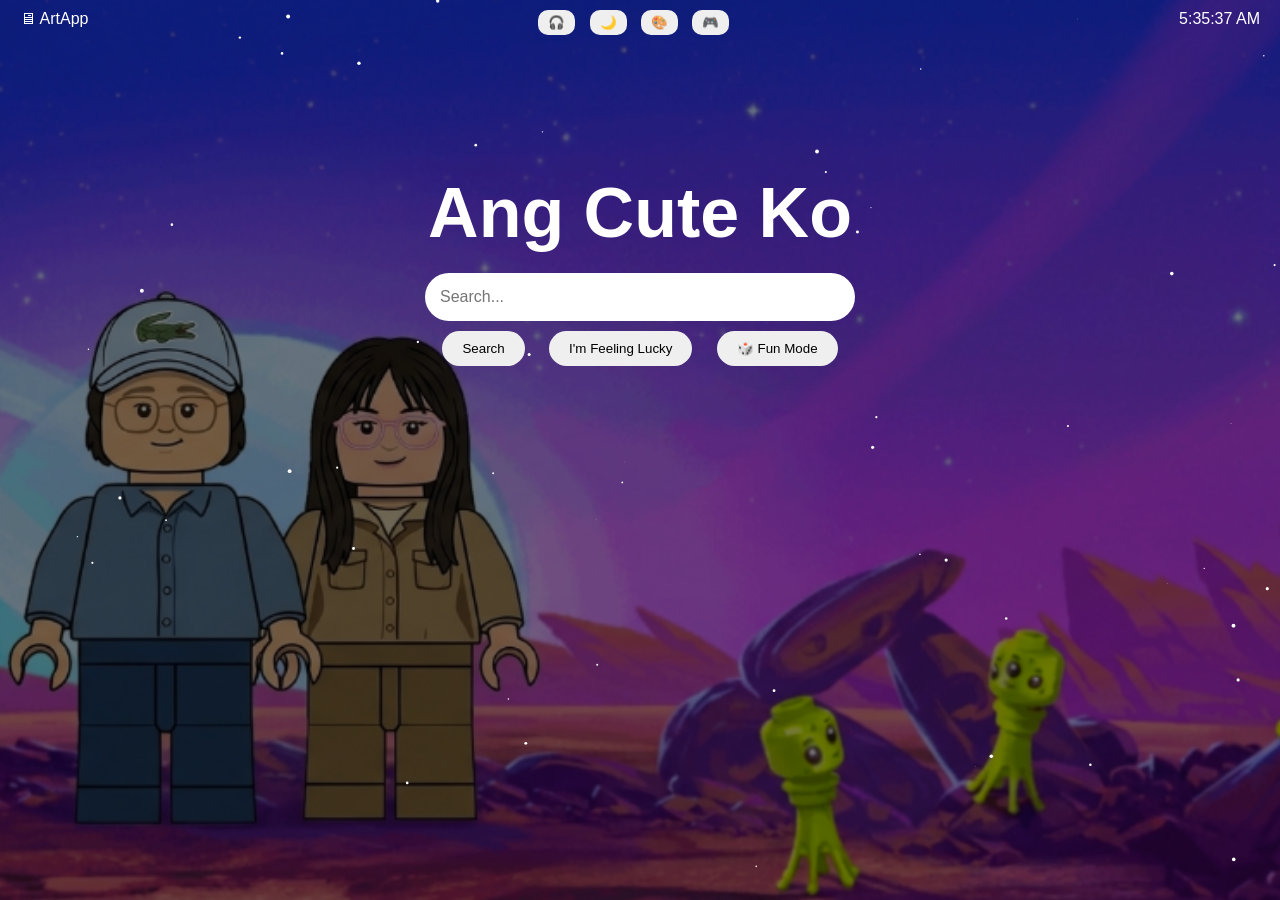
==== index.html @ 76ac8279 "Rename artapp.html to index.html" ====
<!DOCTYPE html>
<html lang="en">
<head>
<meta charset="UTF-8">
<title>draft</title>

<!-- LINK TO YOUR CSS FILE -->
<link rel="stylesheet" href="artapp.css">
</head>

<body>

<!-- =========================
     🖥 FAKE OS TOP BAR
     - Contains controls (music, moon, splash, game)
     - Clock on the right
========================= -->
<div class="top-bar">

    <span>🖥 ArtApp</span>

    <div class="controls">

        <!-- 🎧 MUSIC TOGGLE BUTTON -->
        <button onclick="toggleMusic(); playClick();">🎧</button>

        <!-- 🌙 MOON ANIMATION -->
        <button onclick="spawnMoon(); playClick();">🌙</button>

        <!-- 🎨 SPLASH EFFECT -->
        <button onclick="paintSplash(); playClick();">🎨</button>

        <!-- 🎮 MINI GAME OPEN -->
        <button onclick="openMiniGame(); playClick();">🎮</button>

    </div>

    <!-- 🕒 REAL TIME CLOCK -->
    <div id="clock"></div>

</div>

<!-- =========================
     🔍 MAIN SEARCH UI
========================= -->
<div class="main">

    <h1 class="logo">Ang Cute Ko</h1>

    <!-- SEARCH INPUT BOX -->
    <div class="search-box">

        <!-- 
        👉 USER TYPES HERE
        - Enter key triggers search
        -->
        <input 
            type="text"
            id="searchInput"
            placeholder="Search..."
            onkeydown="handleKey(event)"
            autocomplete="off"
        >

        <!-- (optional) future autocomplete suggestions -->
        <div id="suggestions" class="suggestions"></div>

    </div>

    <!-- BUTTON ACTIONS -->
    <div class="buttons">

        <!-- 🔍 NORMAL SEARCH -->
        <button onclick="redirectToGame(); playClick();">Search</button>

        <!-- 🍀 RANDOM FUN REDIRECT -->
        <button onclick="feelingLucky(); playClick();">I'm Feeling Lucky</button>

        <!-- 🎲 RANDOM YOUTUBE MODE -->
        <button onclick="randomRedirect(); playClick();">🎲 Fun Mode</button>

    </div>

    <!-- ❌ ERROR MESSAGE DISPLAY -->
    <p id="errorMessage"></p>

</div>

<!-- =========================
     🎮 MINI GAME WINDOW (FAKE OS APP)
========================= -->
<div id="miniGameWindow" class="window hidden">

    <!-- GAME TITLE -->
    <h2>Mini Click Game</h2>

    <!-- ⏱ TIMER DISPLAY -->
    <p id="timer">Time: 10</p>

    <p>Click the circle!</p>

    <!-- 🎯 CLICK TARGET -->
    <div id="circle" onclick="scorePoint()"></div>

    <!-- 🧮 SCORE DISPLAY -->
    <p>Score: <span id="score">0</span></p>

    <!-- CLOSE GAME -->
    <button onclick="closeMiniGame()">Close</button>

</div>

<!-- =========================
     🎵 AUDIO FILES
========================= -->

<!-- BACKGROUND MUSIC -->
<audio id="bgMusic" loop>
    <source src="music.mp3">
</audio>

<!-- CLICK SOUND EFFECT -->
<audio id="clickSound">
    <source src="click.mp3">
</audio>

<!-- =========================
     ✨ PARTICLE CANVAS BACKGROUND
========================= -->
<canvas id="particles"></canvas>

<script>

/* =========================
   🔗 LINKS SECTION
========================= */

// 🎲 Fun Mode → YouTube video
const funModeLink =
"https://youtu.be/xbviQHhU1rA?si=FZhWVO_vKgt5JZBC";

// 🍀 Lucky Mode → YouTube video
const luckyLink =
"https://www.youtube.com/watch?v=QSGVmMXll1g";

/* =========================
   🎯 GAME SETTINGS
========================= */

// 👉 NORMAL SEARCH KEYWORDS
const keywords = ["mygame", "lin game", "cute game"];

// 👉 PLACEHOLDER FOR YOUR REAL GAME LINK
// ⚠️ PUT YOUR GAME LINK HERE LATER
const gameLink = "https://www.lipsum.com/";

// 👉 SECRET PHRASE TRIGGER (case-insensitive handled below)
const secretPhrase = "memories in legoland";


/* =========================
   🔊 CLICK SOUND FUNCTION
========================= */
function playClick(){
    document.getElementById("clickSound").play();
}


/* =========================
   🎧 MUSIC TOGGLE
========================= */
function toggleMusic(){
    const music = document.getElementById("bgMusic");

    if(music.paused){
        music.play();
    } else {
        music.pause();
    }
}


/* =========================
   🌙 MOON ANIMATION (CENTER POP)
========================= */
function spawnMoon(){

    const moon = document.createElement("div");

    // CSS handles animation
    moon.className = "moon-center";

    document.body.appendChild(moon);

    // remove after animation ends
    setTimeout(()=>moon.remove(),4000);
}


/* =========================
   🎨 SPLASH EFFECT
========================= */
function paintSplash(){

    const splash = document.createElement("div");

    splash.className = "paint";

    // random color splash
    splash.style.background = `hsl(${Math.random()*360},100%,50%)`;

    document.body.appendChild(splash);

    setTimeout(()=>splash.remove(),1200);
}


/* =========================
   🔍 SEARCH FUNCTION
========================= */
function redirectToGame(){

    const input = document.getElementById("searchInput");
    const value = input.value.toLowerCase();

    // 🔥 SECRET GAME TRIGGER
    if(value === secretPhrase){
        window.location.href = gameLink;
        return;
    }

    // normal keyword match
    if(keywords.includes(value)){
        window.location.href = gameLink;
    } else {
        document.getElementById("errorMessage").innerText =
        "Game not found.";
    }
}


/* =========================
   ⌨️ ENTER KEY SUPPORT
========================= */
function handleKey(e){
    if(e.key === "Enter"){
        redirectToGame();
    }
}


/* =========================
   🎲 FUN MODE (RANDOM VIDEO)
========================= */
function randomRedirect(){
    window.location.href = funModeLink;
}


/* =========================
   🍀 FEELING LUCKY
========================= */
function feelingLucky(){
    window.location.href = luckyLink;
}


/* =========================
   🎮 MINI GAME SYSTEM
========================= */

// game state variables
let score = 0;
let timeLeft = 10;
let timerInterval;


/* OPEN MINI GAME */
function openMiniGame(){

    document.getElementById("miniGameWindow")
    .classList.remove("hidden");

    // reset values
    score = 0;
    timeLeft = 10;

    document.getElementById("score").innerText = score;
    document.getElementById("timer").innerText = "Time: 10";

    startTimer();
}


/* CLOSE MINI GAME */
function closeMiniGame(){

    document.getElementById("miniGameWindow")
    .classList.add("hidden");

    clearInterval(timerInterval);
}


/* SCORE CLICK */
function scorePoint(){

    if(timeLeft > 0){
        score++;
        document.getElementById("score").innerText = score;
    }
}


/* TIMER SYSTEM */
function startTimer(){

    clearInterval(timerInterval);

    timerInterval = setInterval(()=>{

        timeLeft--;

        document.getElementById("timer")
        .innerText = "Time: " + timeLeft;

        if(timeLeft <= 0){

            clearInterval(timerInterval);

            alert("Game Over! Score: " + score);
        }

    },1000);
}


/* =========================
   🕒 CLOCK SYSTEM
========================= */
setInterval(()=>{

    document.getElementById("clock")
    .innerText = new Date().toLocaleTimeString();

},1000);


/* =========================
   ✨ PARTICLES BACKGROUND
========================= */
const canvas = document.getElementById("particles");
const ctx = canvas.getContext("2d");

canvas.width = window.innerWidth;
canvas.height = window.innerHeight;

let particles = [];

for(let i=0;i<60;i++){
    particles.push({
        x:Math.random()*canvas.width,
        y:Math.random()*canvas.height,
        r:Math.random()*2
    });
}

function animate(){

    ctx.clearRect(0,0,canvas.width,canvas.height);

    particles.forEach(p=>{

        p.y += 0.5;

        if(p.y > canvas.height) p.y = 0;

        ctx.beginPath();
        ctx.arc(p.x,p.y,p.r,0,Math.PI*2);
        ctx.fillStyle = "white";
        ctx.fill();
    });

    requestAnimationFrame(animate);
}

animate();

</script>

</body>
</html>
---- artapp.css ----
/* ROOT COLORS */
:root{
    --accent:#ffffff;
}

/* RESET */
body{
    margin:0;
    font-family:Arial, sans-serif;
    color:white;
    overflow:hidden;

    /* 🌄 YOUR BACKGROUND IMAGE */
    background: url("image.png") no-repeat center center fixed;
    background-size: cover;
}

/* 🌙 LIGHT MODE */
body.light-mode{
    color:black;
    background: url("image.png") no-repeat center center fixed;
    background-size: cover;
}

/* 🌑 DARK OVERLAY (makes text readable) */
body::before{
    content:"";
    position:fixed;
    top:0;
    left:0;
    width:100%;
    height:100%;
    background:rgba(0,0,0,0.5);
    z-index:0;
}

/* ✨ PARTICLES CANVAS */
#particles{
    position:fixed;
    top:0;
    left:0;
    width:100%;
    height:100%;
    z-index:1; /* ABOVE background, BELOW content */
    pointer-events:none;
}

/* TOP BAR */
.top-bar{
    position:relative;
    z-index:2;
    display:flex;
    justify-content:space-between;
    padding:10px 20px;
}

/* CONTROL BUTTONS */
.controls button{
    margin:0 5px;
    padding:5px 10px;
    border-radius:10px;
    border:none;
    cursor:pointer;
    transition:0.3s;
}

.controls button:hover{
    transform:scale(1.1);
}

/* MAIN CONTENT */
.main{
    position:relative;
    z-index:2;
    text-align:center;
    margin-top:10%;
}

/* LOGO */
.logo{
    font-size:70px;
    margin-bottom:20px;
}

/* SEARCH INPUT */
input{
    width:400px;
    padding:15px;
    border-radius:30px;
    border:none;
    outline:none;
    font-size:16px;

    transition:0.3s;
}

input:focus{
    box-shadow:0 0 10px white;
}

/* BUTTONS */
button{
    margin:10px;
    padding:10px 20px;
    border-radius:20px;
    border:none;
    cursor:pointer;
    transition:0.3s;
}

button:hover{
    transform:scale(1.1);
}

/* SUGGESTIONS DROPDOWN */
.suggestions{
    position:absolute;
    left:50%;
    transform:translateX(-50%);
    background:white;
    color:black;
    width:400px;
    border-radius:10px;
    margin-top:5px;
    overflow:hidden;
}

.suggestions div{
    padding:10px;
    cursor:pointer;
}

.suggestions div:hover{
    background:#ddd;
}

/* ERROR MESSAGE */
#errorMessage{
    color:red;
    margin-top:10px;
}

/* SHAKE ANIMATION */
.shake{
    animation:shake 0.3s;
}

@keyframes shake{
    0%{transform:translateX(0);}
    25%{transform:translateX(-5px);}
    50%{transform:translateX(5px);}
    75%{transform:translateX(-5px);}
    100%{transform:translateX(0);}
}

/* 🎉 CONFETTI */
.confetti{
    position:fixed;
    top:0;
    width:6px;
    height:12px;
    z-index:3;
    animation:fall 2s linear;
}

@keyframes fall{
    to{transform:translateY(100vh);}
}

/* FOOTER */
.footer{
    position:fixed;
    bottom:0;
    width:100%;
    text-align:center;
    padding:10px;
    font-size:12px;
    z-index:2;
}

/* 🎧 MUSIC PULSE */
.music-pulse{
    position:fixed;
    top:50%;
    left:50%;
    width:200px;
    height:200px;
    border-radius:50%;
    background:rgba(255,255,255,0.2);
    transform:translate(-50%,-50%);
    animation:pulse 1.5s;
    z-index:3;
}

@keyframes pulse{
    from{transform:translate(-50%,-50%) scale(0);}
    to{transform:translate(-50%,-50%) scale(2);opacity:0;}
}

/* 🌙 MOON */
.moon{
    position:fixed;
    bottom:0;
    right:20px;
    width:100px;
    height:100px;
    background:radial-gradient(circle,#fff,#ccc);
    border-radius:50%;
    animation:rise 4s linear;
    z-index:3;
}

@keyframes rise{
    from{bottom:0;}
    to{bottom:80vh;opacity:0;}
}

/* 🎨 PAINT SPLASH */
.paint{
    position:fixed;
    width:200px;
    height:200px;
    border-radius:50%;
    top:50%;
    left:50%;
    transform:translate(-50%,-50%) scale(0);
    animation:splash 1s ease-out;
    z-index:3;
}

@keyframes splash{
    to{
        transform:translate(-50%,-50%) scale(5);
        opacity:0;
    }
}

/* 🌙 CENTER MOON */
.moon-center{
    position:fixed;
    top:50%;
    left:50%;
    width:120px;
    height:120px;
    border-radius:50%;
    background:radial-gradient(circle,#fff,#ccc);
    transform:translate(-50%,-50%);
    animation:moonRise 2s ease-out;
    z-index:999;
}

@keyframes moonRise{
    from{opacity:0; transform:translate(-50%,-50%) scale(0);}
    to{opacity:1; transform:translate(-50%,-50%) scale(1.5);}
}

/* 🎨 SPLASH IMPROVED */
.paint{
    position:fixed;
    width:250px;
    height:250px;
    border-radius:50%;
    top:50%;
    left:50%;
    transform:translate(-50%,-50%);
    animation:splash 1.2s ease-out;
    z-index:999;
}

/* 🪟 MINI GAME WINDOW */
.window{
    position:fixed;
    top:20%;
    left:35%;
    width:300px;
    background:white;
    color:black;
    padding:20px;
    border-radius:10px;
    z-index:999;
}

.hidden{
    display:none;
}

#circle{
    width:60px;
    height:60px;
    background:red;
    border-radius:50%;
    margin:20px auto;
    cursor:pointer;
}

.footer{
    position:fixed;
    bottom:0;
    width:100%;
    text-align:center;
    padding:10px;
    font-size:12px;
    z-index:2;
}


/* 🌙 CENTER MOON ANIMATION */
.moon-center{
    position:fixed;
    top:50%;
    left:50%;
    width:120px;
    height:120px;
    border-radius:50%;
    background:radial-gradient(circle,#fff,#ccc);
    transform:translate(-50%,-50%);
    animation:moonRise 2s ease-out;
    z-index:999;
}

@keyframes moonRise{
    from{opacity:0; transform:translate(-50%,-50%) scale(0);}
    to{opacity:1; transform:translate(-50%,-50%) scale(1.5);}
}


/* 🎨 SPLASH EFFECT */
.paint{
    position:fixed;
    width:250px;
    height:250px;
    border-radius:50%;
    top:50%;
    left:50%;
    transform:translate(-50%,-50%);
    animation:splash 1.2s ease-out;
    z-index:999;
}


/* 🎮 MINI GAME WINDOW */
.window{
    position:fixed;
    top:20%;
    left:35%;
    width:300px;
    background:white;
    color:black;
    padding:20px;
    border-radius:10px;
    z-index:999;
}

.hidden{
    display:none;
}


/* 🎯 CLICK CIRCLE */
#circle{
    width:60px;
    height:60px;
    background:red;
    border-radius:50%;
    margin:20px auto;
    cursor:pointer;
}
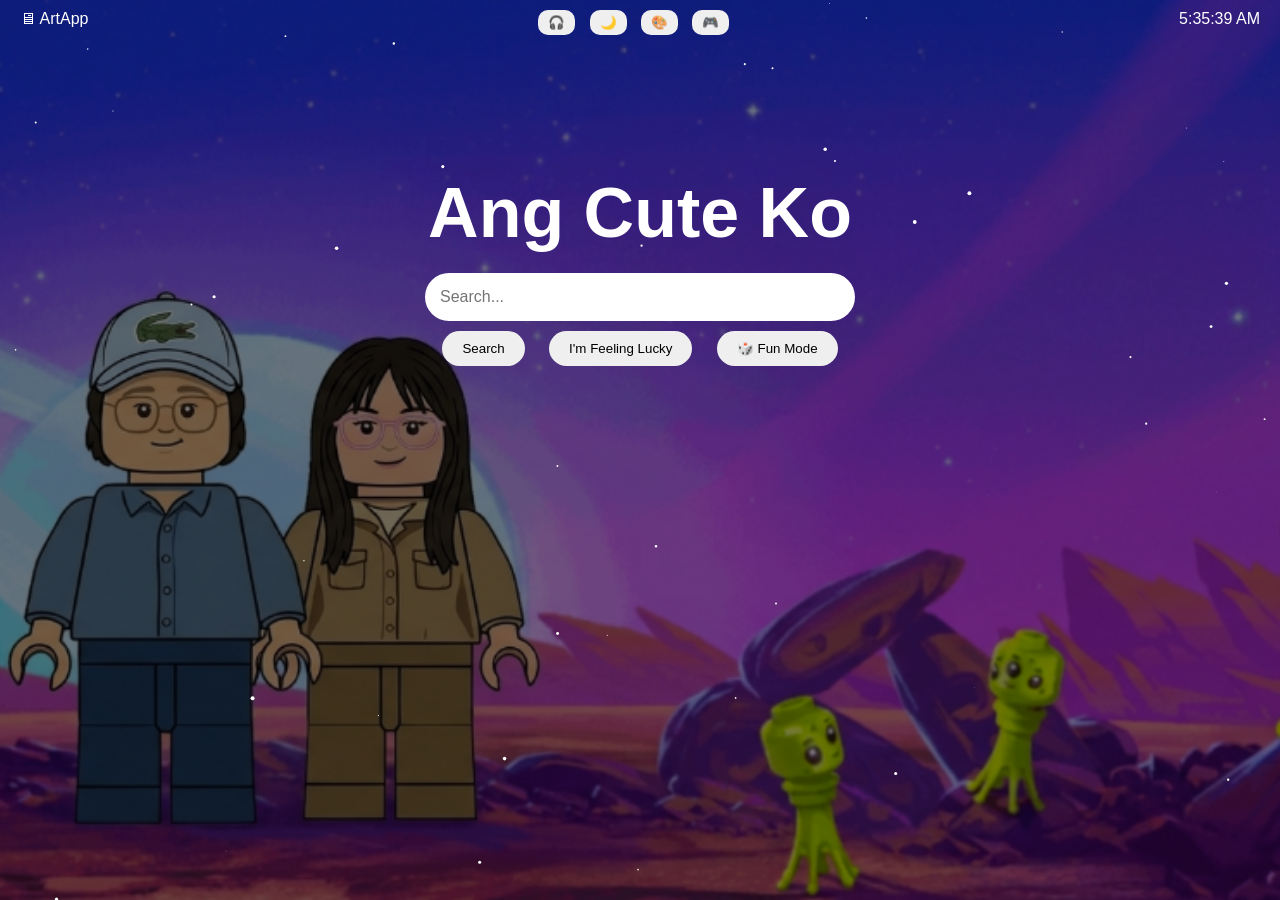
==== commit 323bf016: "index.html" ====
--- a/index.html
+++ b/index.html
@@ -35,13 +35,13 @@
 
     </div>
 
-    <!-- 🕒 REAL TIME CLOCK -->
+    <!-- REAL TIME CLOCK -->
     <div id="clock"></div>
 
 </div>
 
 <!-- =========================
-     🔍 MAIN SEARCH UI
+     MAIN SEARCH UI
 ========================= -->
 <div class="main">
 
@@ -141,7 +141,7 @@
 
 // 🍀 Lucky Mode → YouTube video
 const luckyLink =
-"https://www.youtube.com/watch?v=QSGVmMXll1g";
+"https://www.youtube.com/watch?v=HfACrKJ_Y2w";
 
 /* =========================
    🎯 GAME SETTINGS
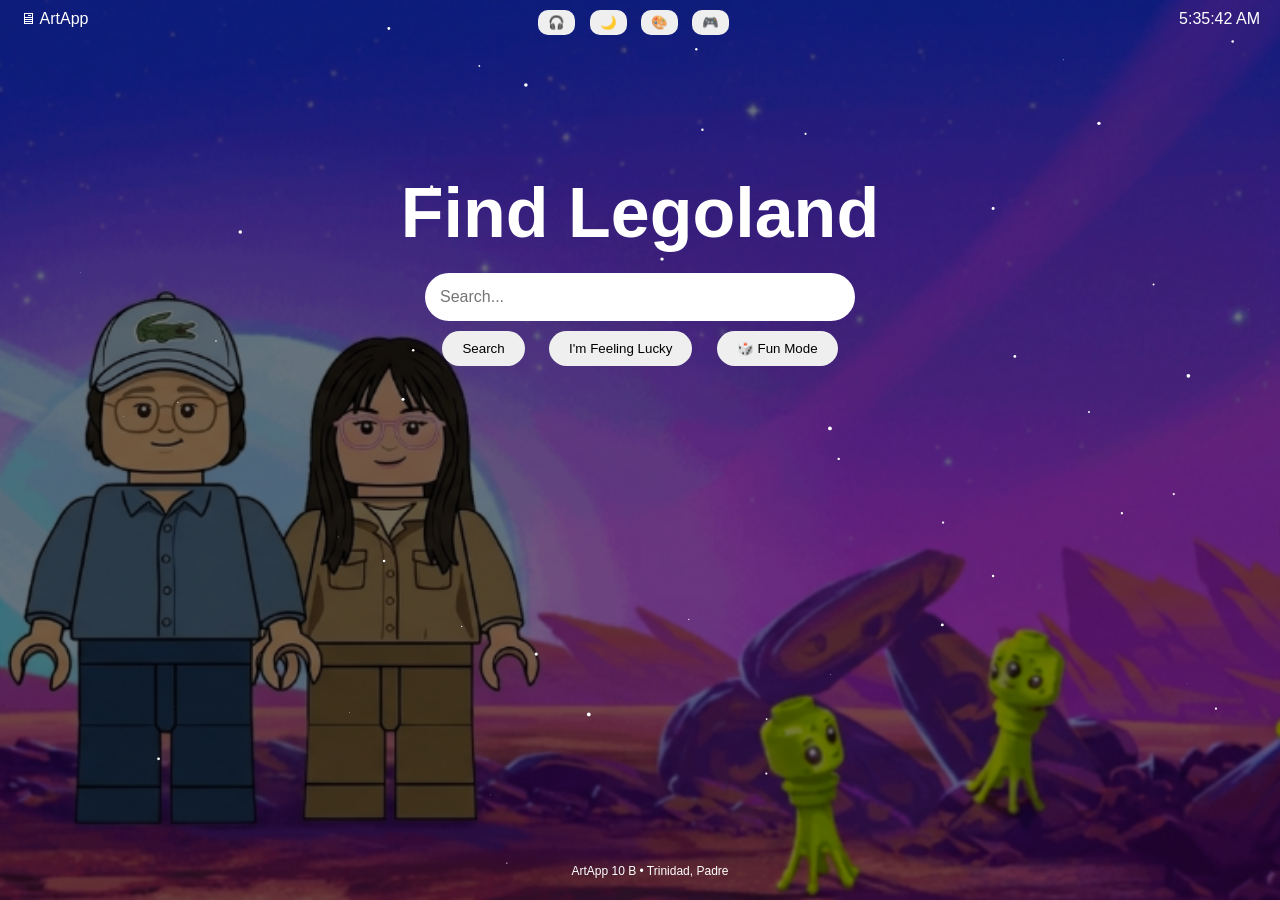
==== commit eaf5393c: "Rename artapp.html to index.html" ====
--- a/index.html
+++ b/index.html
@@ -2,16 +2,24 @@
 <html lang="en">
 <head>
 <meta charset="UTF-8">
-<title>draft</title>
+<title>lin draft</title>
 
 <!-- LINK TO YOUR CSS FILE -->
 <link rel="stylesheet" href="artapp.css">
 </head>
 
+<!-- =========================
+     FOOTER
+     - Always stays at bottom
+========================= -->
+<div class="footer">
+    <p>ArtApp 10 B • Trinidad, Padre</p>
+</div>
+
 <body>
 
 <!-- =========================
-     🖥 FAKE OS TOP BAR
+     FAKE OS TOP BAR
      - Contains controls (music, moon, splash, game)
      - Clock on the right
 ========================= -->
@@ -21,16 +29,16 @@
 
     <div class="controls">
 
-        <!-- 🎧 MUSIC TOGGLE BUTTON -->
+        <!-- MUSIC TOGGLE BUTTON -->
         <button onclick="toggleMusic(); playClick();">🎧</button>
 
-        <!-- 🌙 MOON ANIMATION -->
+        <!-- MOON ANIMATION -->
         <button onclick="spawnMoon(); playClick();">🌙</button>
 
-        <!-- 🎨 SPLASH EFFECT -->
+        <!-- SPLASH EFFECT -->
         <button onclick="paintSplash(); playClick();">🎨</button>
 
-        <!-- 🎮 MINI GAME OPEN -->
+        <!-- MINI GAME OPEN -->
         <button onclick="openMiniGame(); playClick();">🎮</button>
 
     </div>
@@ -45,13 +53,13 @@
 ========================= -->
 <div class="main">
 
-    <h1 class="logo">Ang Cute Ko</h1>
+    <h1 class="logo">Find Legoland</h1>
 
     <!-- SEARCH INPUT BOX -->
     <div class="search-box">
 
         <!-- 
-        👉 USER TYPES HERE
+        USER TYPES HERE
         - Enter key triggers search
         -->
         <input 
@@ -70,24 +78,24 @@
     <!-- BUTTON ACTIONS -->
     <div class="buttons">
 
-        <!-- 🔍 NORMAL SEARCH -->
+        <!-- NORMAL SEARCH -->
         <button onclick="redirectToGame(); playClick();">Search</button>
 
-        <!-- 🍀 RANDOM FUN REDIRECT -->
+        <!-- RANDOM FUN REDIRECT -->
         <button onclick="feelingLucky(); playClick();">I'm Feeling Lucky</button>
 
-        <!-- 🎲 RANDOM YOUTUBE MODE -->
+        <!-- RANDOM YOUTUBE MODE -->
         <button onclick="randomRedirect(); playClick();">🎲 Fun Mode</button>
 
     </div>
 
-    <!-- ❌ ERROR MESSAGE DISPLAY -->
+    <!-- ERROR MESSAGE DISPLAY -->
     <p id="errorMessage"></p>
 
 </div>
 
 <!-- =========================
-     🎮 MINI GAME WINDOW (FAKE OS APP)
+     MINI GAME WINDOW (FAKE OS APP)
 ========================= -->
 <div id="miniGameWindow" class="window hidden">
 
@@ -95,14 +103,14 @@
     <h2>Mini Click Game</h2>
 
     <!-- ⏱ TIMER DISPLAY -->
-    <p id="timer">Time: 10</p>
+    <p id="timer">Time: 5</p>
 
     <p>Click the circle!</p>
 
-    <!-- 🎯 CLICK TARGET -->
+    <!-- CLICK TARGET -->
     <div id="circle" onclick="scorePoint()"></div>
 
-    <!-- 🧮 SCORE DISPLAY -->
+    <!-- SCORE DISPLAY -->
     <p>Score: <span id="score">0</span></p>
 
     <!-- CLOSE GAME -->
@@ -111,7 +119,7 @@
 </div>
 
 <!-- =========================
-     🎵 AUDIO FILES
+     AUDIO FILES
 ========================= -->
 
 <!-- BACKGROUND MUSIC -->
@@ -125,41 +133,41 @@
 </audio>
 
 <!-- =========================
-     ✨ PARTICLE CANVAS BACKGROUND
+     PARTICLE CANVAS BACKGROUND
 ========================= -->
 <canvas id="particles"></canvas>
 
 <script>
 
 /* =========================
-   🔗 LINKS SECTION
-========================= */
-
-// 🎲 Fun Mode → YouTube video
+   LINKS SECTION
+========================= */
+
+// Fun Mode → YouTube video
 const funModeLink =
 "https://youtu.be/xbviQHhU1rA?si=FZhWVO_vKgt5JZBC";
 
-// 🍀 Lucky Mode → YouTube video
+// Lucky Mode → YouTube video
 const luckyLink =
-"https://www.youtube.com/watch?v=HfACrKJ_Y2w";
-
-/* =========================
-   🎯 GAME SETTINGS
-========================= */
-
-// 👉 NORMAL SEARCH KEYWORDS
-const keywords = ["mygame", "lin game", "cute game"];
-
-// 👉 PLACEHOLDER FOR YOUR REAL GAME LINK
-// ⚠️ PUT YOUR GAME LINK HERE LATER
-const gameLink = "https://www.lipsum.com/";
-
-// 👉 SECRET PHRASE TRIGGER (case-insensitive handled below)
+"https://media1.tenor.com/m/_dKNY1rfN6IAAAAd/sana-all-ntc.gif";
+
+/* =========================
+   GAME SETTINGS
+========================= */
+
+// NORMAL SEARCH KEYWORDS
+const keywords = ["game", "legoland", "memories"];
+
+// PLACEHOLDER FOR YOUR REAL GAME LINK
+// PUT YOUR GAME LINK HERE LATER
+const gameLink = "https://noelleski39.itch.io/legoland";
+
+// SECRET PHRASE TRIGGER (case-insensitive handled below)
 const secretPhrase = "memories in legoland";
 
 
 /* =========================
-   🔊 CLICK SOUND FUNCTION
+   CLICK SOUND FUNCTION
 ========================= */
 function playClick(){
     document.getElementById("clickSound").play();
@@ -167,7 +175,7 @@
 
 
 /* =========================
-   🎧 MUSIC TOGGLE
+   MUSIC TOGGLE
 ========================= */
 function toggleMusic(){
     const music = document.getElementById("bgMusic");
@@ -181,7 +189,7 @@
 
 
 /* =========================
-   🌙 MOON ANIMATION (CENTER POP)
+   MOON ANIMATION (CENTER POP)
 ========================= */
 function spawnMoon(){
 
@@ -198,7 +206,7 @@
 
 
 /* =========================
-   🎨 SPLASH EFFECT
+   SPLASH EFFECT
 ========================= */
 function paintSplash(){
 
@@ -216,14 +224,14 @@
 
 
 /* =========================
-   🔍 SEARCH FUNCTION
+   SEARCH FUNCTION
 ========================= */
 function redirectToGame(){
 
     const input = document.getElementById("searchInput");
     const value = input.value.toLowerCase();
 
-    // 🔥 SECRET GAME TRIGGER
+    // SECRET GAME TRIGGER
     if(value === secretPhrase){
         window.location.href = gameLink;
         return;
@@ -234,13 +242,13 @@
         window.location.href = gameLink;
     } else {
         document.getElementById("errorMessage").innerText =
-        "Game not found.";
+        "Game not found. Try searching Memories in Legoland.";
     }
 }
 
 
 /* =========================
-   ⌨️ ENTER KEY SUPPORT
+   ENTER KEY SUPPORT
 ========================= */
 function handleKey(e){
     if(e.key === "Enter"){
@@ -250,7 +258,7 @@
 
 
 /* =========================
-   🎲 FUN MODE (RANDOM VIDEO)
+   FUN MODE (RANDOM VIDEO)
 ========================= */
 function randomRedirect(){
     window.location.href = funModeLink;
@@ -258,7 +266,7 @@
 
 
 /* =========================
-   🍀 FEELING LUCKY
+   FEELING LUCKY
 ========================= */
 function feelingLucky(){
     window.location.href = luckyLink;
@@ -266,12 +274,12 @@
 
 
 /* =========================
-   🎮 MINI GAME SYSTEM
+   MINI GAME SYSTEM
 ========================= */
 
 // game state variables
 let score = 0;
-let timeLeft = 10;
+let timeLeft = 5;
 let timerInterval;
 
 
@@ -283,10 +291,10 @@
 
     // reset values
     score = 0;
-    timeLeft = 10;
+    timeLeft = 5;
 
     document.getElementById("score").innerText = score;
-    document.getElementById("timer").innerText = "Time: 10";
+    document.getElementById("timer").innerText = "Time: 5";
 
     startTimer();
 }
@@ -336,7 +344,7 @@
 
 
 /* =========================
-   🕒 CLOCK SYSTEM
+   CLOCK SYSTEM
 ========================= */
 setInterval(()=>{
 
@@ -347,7 +355,7 @@
 
 
 /* =========================
-   ✨ PARTICLES BACKGROUND
+   PARTICLES BACKGROUND
 ========================= */
 const canvas = document.getElementById("particles");
 const ctx = canvas.getContext("2d");
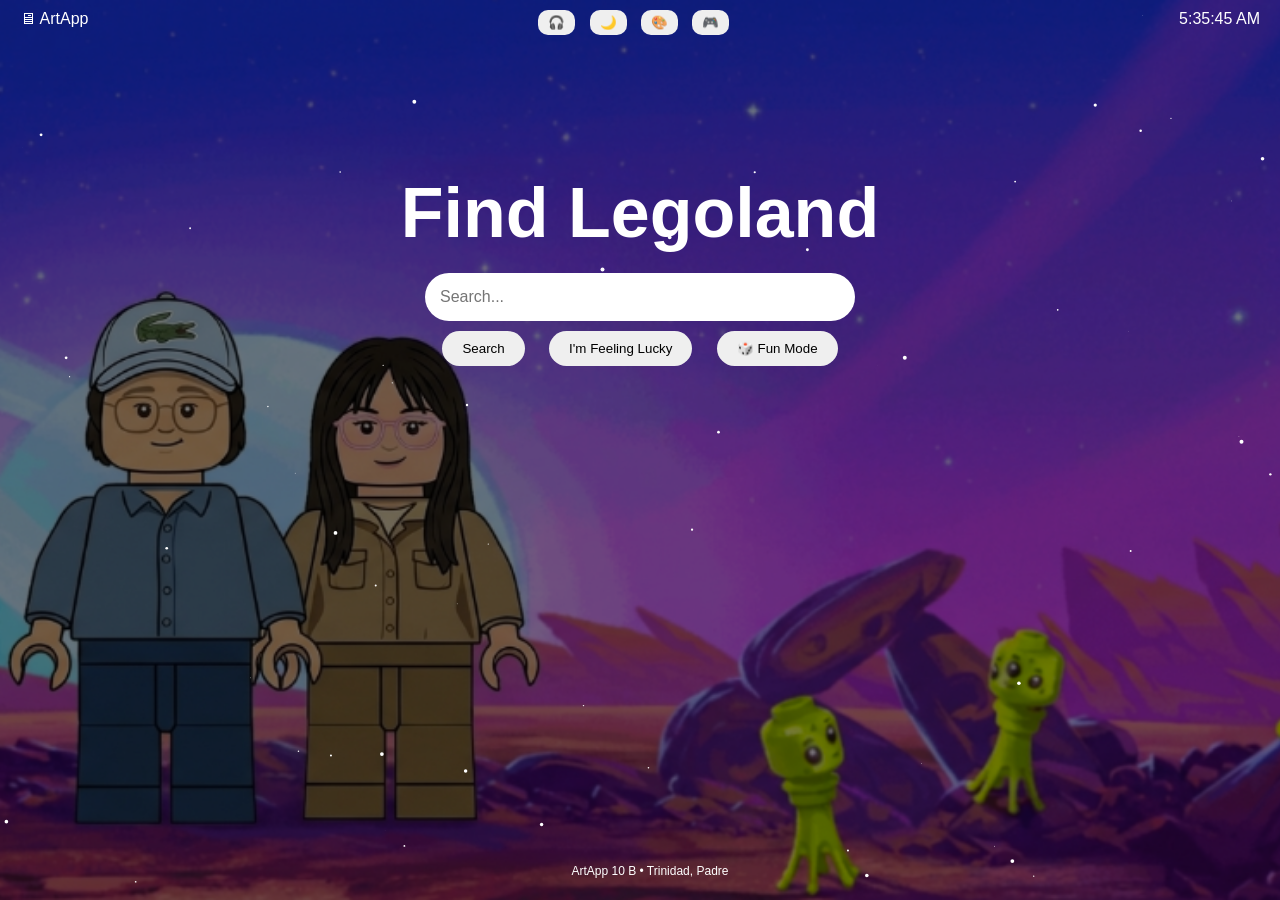
==== commit 6873dc56: "Update index.html" ====
--- a/index.html
+++ b/index.html
@@ -124,12 +124,12 @@
 
 <!-- BACKGROUND MUSIC -->
 <audio id="bgMusic" loop>
-    <source src="music.mp3">
+    <source src="music.MP3">
 </audio>
 
 <!-- CLICK SOUND EFFECT -->
 <audio id="clickSound">
-    <source src="click.mp3">
+    <source src="click.MP3">
 </audio>
 
 <!-- =========================
